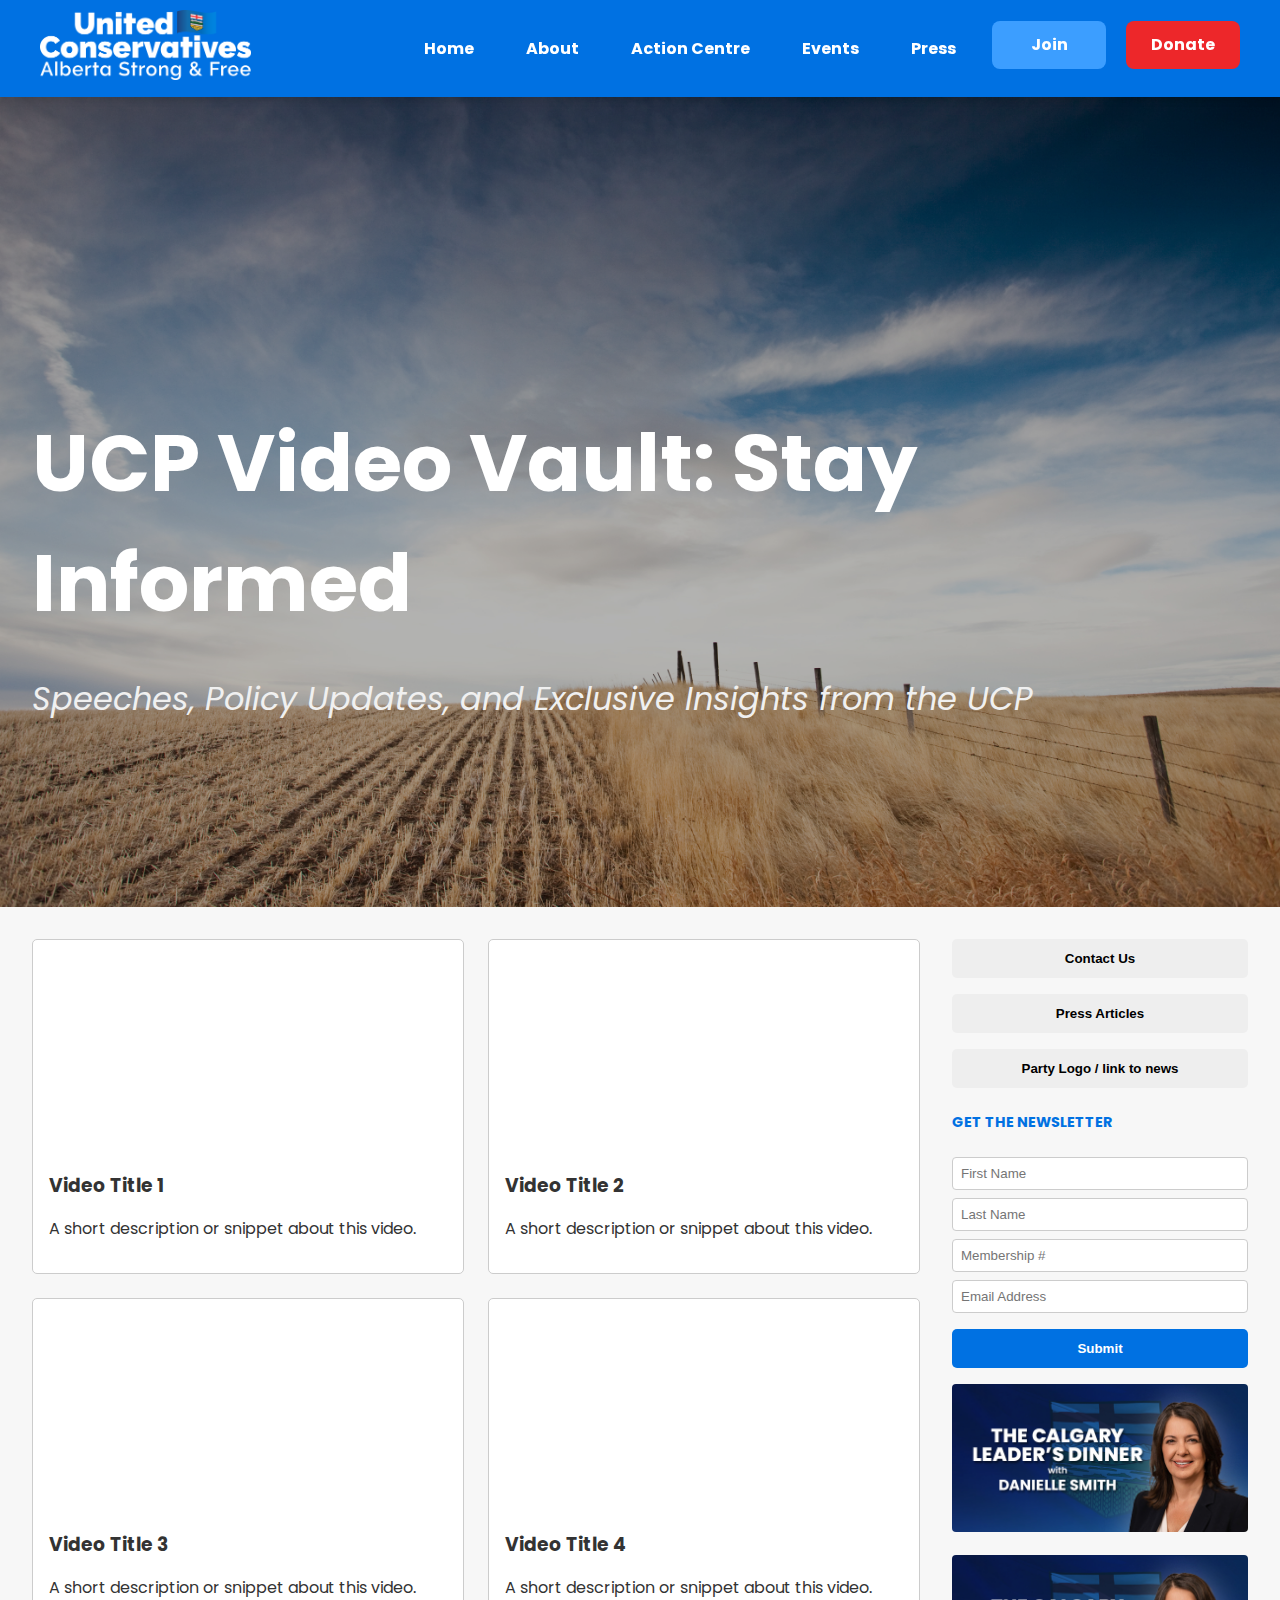
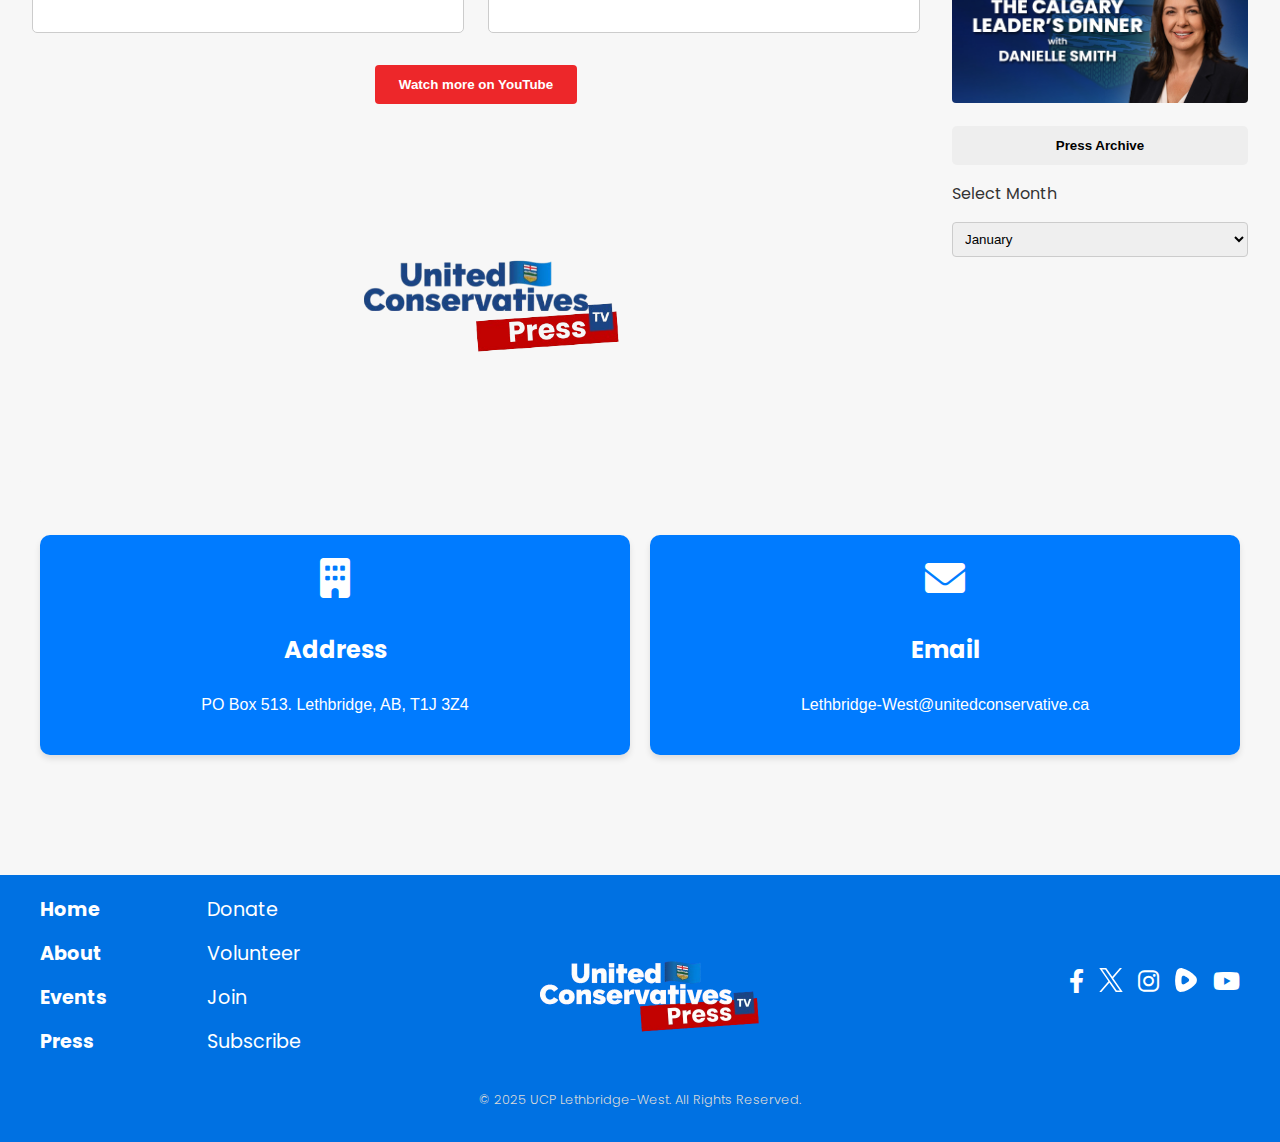
==== [news_videos].html @ 88d8f3e5 "update" ====
<!DOCTYPE html>
<html lang="en">
<head>
  <meta charset="UTF-8" />
  <meta name="viewport" content="width=device-width, initial-scale=1.0"/>
  <title>UCP Video Vault: Stay Informed</title>

  <!-- Favicon / Fonts / CSS -->
  <link rel="icon" href="images/favicon.ico" type="image/ico" />
  <link rel="stylesheet" href="./css/index.css" />
  <link rel="stylesheet" href="./css/news.css" />
  <link rel="stylesheet" href="./css/responsive.css" />
  <link href="https://fonts.googleapis.com/css2?family=Poppins:wght@700&display=swap" rel="stylesheet"/>
  <link rel="stylesheet" href="https://cdnjs.cloudflare.com/ajax/libs/font-awesome/6.0.0-beta3/css/all.min.css">
</head>

<body>
  <!-- HEADER / NAVBAR (unchanged) -->
  <header>
    <div class="container">
      <!-- Logo -->
      <div class="logo">
        <a href="/">
          <img src="images/ucp-logo-reverse-rgb.png" alt="UCP W-L Home Media">
        </a>
      </div>

      <!-- Mobile Menu Button -->
      <button class="menu-button" onclick="toggleMenu()">Menu</button>

      <!-- Desktop Navigation -->
      <nav class="desktop-nav">
        <ul>
          <li><a href="/">Home</a></li>
          <li>
            <a href="#">About</a>
            <ul>
              <li><a href="/board-of-directors">Board of Directors</a></li>
              <li><a href="/governance">Governance</a></li>
            </ul>
          </li>
          <li>
            <a href="#">Action Centre</a>
            <ul>
              <li><a href="https://www.unitedconservative.ca/take-action/donate/ca-donations-lethbridge-west/" target="_blank">Donate</a></li>
              <li><a href="https://www.unitedconservative.ca/take-action/membership/" target="_blank">Join</a></li>
              <li><a href="https://www.unitedconservative.ca/strongandfreeclub/" target="_blank">Strong and Free Club</a></li>
              <li><a href="https://www.unitedconservative.ca/membership-check/" target="_blank">Join Check</a></li>
              <li><a href="https://www.unitedconservative.ca/petitions/volunteer/" target="_blank">Volunteer</a></li>
              <li><a href="https://www.unitedconservative.ca/petitions/subscribe/" target="_blank">Subscribe</a></li>
            </ul>
          </li>
          <li><a href="/events">Events</a></li>
          <!-- Press Dropdown: Articles + Videos -->
          <li>
            <a href="#">Press</a>
            <ul>
              <li><a href="./news.html">Articles</a></li>
              <li><a href="/press/videos">Videos</a></li>
            </ul>
          </li>
          <!-- Join / Donate Buttons -->
          <li>
            <a href="https://www.unitedconservative.ca/take-action/membership/" class="join" target="_blank">
              Join
            </a>
          </li>
          <li>
            <a href="https://www.unitedconservative.ca/take-action/donate/ca-donations-lethbridge-west/" class="donate" target="_blank">
              Donate
            </a>
          </li>
        </ul>
      </nav>

      <!-- Mobile Navigation -->
      <nav class="mobile-nav">
        <ul>
          <li><a href="/">Home</a></li>
          <li><a href="/board-of-directors">Board of Directors</a></li>
          <li><a href="/governance">Governance</a></li>
          <li><a href="/news">News</a></li>
          <li><a href="/events">Events</a></li>
          <li>
            <a href="#">Press</a>
            <ul>
              <li><a href="/press/articles">Articles</a></li>
              <li><a href="/press/videos">Videos</a></li>
            </ul>
          </li>
          <li>
            <a href="https://www.unitedconservative.ca/take-action/membership/" class="join" target="_blank">
              Join
            </a>
          </li>
          <li>
            <a href="https://www.unitedconservative.ca/take-action/donate/ca-donations-lethbridge-west/" class="donate" target="_blank">
              Donate
            </a>
          </li>
        </ul>
      </nav>
    </div>
  </header>

  <section class="news-hero">
    <div class="hero-content">
      <h1>UCP Video Vault: Stay Informed</h1>
      <p class="tagline">Speeches, Policy Updates, and Exclusive Insights from the UCP</p>
    </div>
  </section>

  <!-- 2-COLUMN LAYOUT -->
  <section class="news-container">
    <!-- LEFT COLUMN: Video Vault -->
    <div class="articles-list">

      <!-- 2×2 Grid of Video Cards -->
      <div style="display: grid; grid-template-columns: 1fr 1fr; gap: 1.5rem;">
        <!-- Video 1 -->
        <div style="background-color: #fff; border: 1px solid #ccc; border-radius: 5px; padding: 1rem;">
          <!-- Replace with your actual YouTube embed code -->
          <iframe width="100%" height="200" src="https://www.youtube.com/embed/VIDEO_ID_1" 
                  frameborder="0" allowfullscreen></iframe>
          <h3 style="margin: 0.5rem 0;">Video Title 1</h3>
          <p>A short description or snippet about this video.</p>
        </div>

        <!-- Video 2 -->
        <div style="background-color: #fff; border: 1px solid #ccc; border-radius: 5px; padding: 1rem;">
          <iframe width="100%" height="200" src="https://www.youtube.com/embed/VIDEO_ID_2"
                  frameborder="0" allowfullscreen></iframe>
          <h3 style="margin: 0.5rem 0;">Video Title 2</h3>
          <p>A short description or snippet about this video.</p>
        </div>

        <!-- Video 3 -->
        <div style="background-color: #fff; border: 1px solid #ccc; border-radius: 5px; padding: 1rem;">
          <iframe width="100%" height="200" src="https://www.youtube.com/embed/VIDEO_ID_3"
                  frameborder="0" allowfullscreen></iframe>
          <h3 style="margin: 0.5rem 0;">Video Title 3</h3>
          <p>A short description or snippet about this video.</p>
        </div>

        <!-- Video 4 -->
        <div style="background-color: #fff; border: 1px solid #ccc; border-radius: 5px; padding: 1rem;">
          <iframe width="100%" height="200" src="https://www.youtube.com/embed/VIDEO_ID_4"
                  frameborder="0" allowfullscreen></iframe>
          <h3 style="margin: 0.5rem 0;">Video Title 4</h3>
          <p>A short description or snippet about this video.</p>
        </div>
      </div>

      <!-- “Watch more on YouTube” Button + Party Logo -->
      <div style="margin: 2rem 0; text-align: center;">
        <button style="background-color: #ed272a; color: #fff; padding: 0.75rem 1.5rem; border: none; border-radius: 4px; cursor: pointer; font-weight: bold;">
          Watch more on YouTube
        </button>
      </div>

      <div style="text-align: center;">
        <img src="images/subheadingplacehodler.png" alt="Party Logo" style="max-width: 300px; height: auto;">
      </div>
    </div>

    <!-- RIGHT COLUMN: Sidebar (unchanged) -->
    <aside class="news-sidebar">
      <button onclick="scrollToContact()">Contact Us</button>
      <button>Press Articles</button>
      <button>Party Logo / link to news</button>

      <h3>Get the Newsletter</h3>
      <form>
        <input type="text" placeholder="First Name" />
        <input type="text" placeholder="Last Name" />
        <input type="text" placeholder="Membership #" />
        <input type="email" placeholder="Email Address" />
        <button type="submit">Submit</button>
      </form>

      <a href="/press/articles/trending-article-1">
        <img src="./images/CGY-Leaders-Dinner-Event.jpg" alt="Sidebar Image 1" class="sidebar-image" />
      </a>
      <a href="/press/articles/trending-article-2">
        <img src="./images/CGY-Leaders-Dinner-Event.jpg" alt="Sidebar Image 2" class="sidebar-image" />
      </a>
      <button>Press Archive</button>
      <label for="select-month">Select Month</label>
      <select id="select-month">
        <option>January</option>
        <option>February</option>
        <option>March</option>
      </select>
    </aside>
  </section>

  <!-- CONTACT INFO (unchanged) -->
  <section class="contact-info">
    <div>
      <i class="fas fa-building"></i>
      <h3>Address</h3>
      <p>PO Box 513. Lethbridge, AB, T1J 3Z4</p>
    </div>
    <div>
      <i class="fas fa-envelope"></i>
      <h3>Email</h3>
      <p>
        <a href="mailto:Lethbridge-West@unitedconservative.ca">Lethbridge-West@unitedconservative.ca</a>
      </p>
    </div>
  </section>

  <!-- FOOTER (unchanged) -->
  <footer>
    <div class="footer-container">
      <div class="footer-links">
        <ul class="bold-links">
          <li><a href="/">Home</a></li>
          <li><a href="/board-of-directors">About</a></li>
          <li><a href="/events">Events</a></li>
          <li><a href="/press/articles">Press</a></li>
        </ul>
        <ul class="regular-links">
          <li>
            <a href="https://www.unitedconservative.ca/take-action/donate/ca-donations-lethbridge-west/">
              Donate
            </a>
          </li>
          <li><a href="https://www.unitedconservative.ca/petitions/volunteer/">Volunteer</a></li>
          <li><a href="https://www.unitedconservative.ca/take-action/membership/">Join</a></li>
          <li><a href="https://www.unitedconservative.ca/petitions/subscribe/">Subscribe</a></li>
        </ul>
      </div>

      <div class="footer-logo">
        <img src="images/Copy_of_Add_a_subheading__4_-removebg-preview.png" alt="Footer Logo" />
      </div>

      <div class="footer-social">
        <!-- Facebook -->
        <a href="https://www.facebook.com/p/United-Conservative-Party-Lethbridge-West-100068133120762/" target="_blank">
          <i class="fab fa-facebook-f"></i>
        </a>
        <!-- X (Twitter) -->
        <a href="https://twitter.com/Alberta_UCP" target="_blank">
          <svg xmlns="http://www.w3.org/2000/svg" class="x-logo" x="0px" y="0px" viewBox="0 0 1200 1227">
            <path
              d="M714.2,519.3L1160.9,0H1055L667.1,450.9L357.3,0H0l468.5,681.8L0,1226.4h105.9l409.6-476.2l327.2,476.2H1200 L714.2,519.3L714.2,519.3z M569.2,687.8l-47.5-67.9L144,79.7h162.6l304.8,436l47.5,67.9l396.2,566.7H892.5L569.2,687.8L569.2,687.8z" />
          </svg>
        </a>
        <!-- Instagram -->
        <a href="https://www.instagram.com/ucplethwest/" target="_blank">
          <i class="fab fa-instagram"></i>
        </a>
        <!-- Rumble -->
        <a href="https://rumble.com/c/AlbertaUCP" target="_blank">
          <svg xmlns="http://www.w3.org/2000/svg" viewBox="0 0 1441 1583" width="24" height="24">
            <path fill="white"
              d="M1339.3,537.2c32.1,35.2,57.5,75.9,74.8,120.3,17.2,44.4,26.1,91.5,26.2,139.2,0,47.6-8.6,94.8-25.7,139.2s-42.3,85.3-74.3,120.6c-57.2,63.1-119,121.9-184.9,175.9s-135.7,103-208.9,146.7c-73.1,43.6-149.4,81.8-228.2,114.2-78.8,32.4-159.9,59-242.6,79.4-42.2,10.6-86.1,12.9-129.1,6.8-43.1-6.1-84.6-20.4-122.2-42.3-37.7-21.8-70.7-50.7-97.4-85-26.6-34.4-46.4-73.6-58.2-115.4C-31.6,993.8-16.8,606,80,261.5,131,80.6,301.3-33,476.7,8.8c324.8,77.4,629.6,276.7,862.6,528.4h0ZM882,893.4c61.2-48.4,61.2-142.7,0-192.6-21.7-18.1-44-35.4-66.8-52.1-22.8-16.7-46.1-32.7-69.9-48-23.7-15.3-47.9-29.8-72.6-43.7-24.7-13.8-49.7-26.9-75.2-39.2-70.3-33.6-148.8,13.3-160.1,93.3-17.3,122.3-20.4,245.6-9.1,362.8,7.6,81.1,85.1,129.5,156.5,98.4,26.6-11.5,52.8-23.8,78.6-37,25.8-13.2,51.1-27.3,76-42.2s49.2-30.7,73-47.2,47-33.9,69.6-52v-.5Z">
            </path>
          </svg>
        </a>
        <!-- YouTube -->
        <a href="https://www.youtube.com/@unitedconservatives" target="_blank">
          <i class="fab fa-youtube"></i>
        </a>
      </div>
    </div>
    <div class="footer-info">
      <style>
        .footer-info p {
          margin-top: 20px;
          text-align: center;
          font-size: 0.8rem;
          font-weight: 300;
          color: #d9d9d9;
        }
      </style>
      <p>© 2025 UCP Lethbridge-West. All Rights Reserved.</p>
    </div>
  </footer>

  <!-- Your JS -->
  <script src="script.js"></script>
  <script src="news.js"></script>
</body>
</html>
---- css/index.css ----
body {
    font-family: "Poppins", sans-serif;
    margin: 0;
    padding: 0;
    color: #333;
    background-color: #f7f7f7;
    width: 100%;
    overflow-x: hidden;
}

header {
    background-color: #0071e2;
    color: white;
    padding: 10px 0;
    position: sticky;
    top: 0;
    z-index: 1000;
    width: 100%;
    box-shadow: 0px 4px 6px rgba(0, 0, 0, 0.1);
}

header .container {
    display: flex;
    justify-content: space-between;
    align-items: center;
    max-width: 1200px;
    margin: 0 auto;
    padding: 0 20px;
}

header .logo {
    margin-right: auto;
    display: flex;
    align-items: center;
    position: relative;
}

header .logo img {
    max-height: 70px;
    margin-right: 20px;
}

.menu-button {
    display: none;
}

.desktop-nav {
    display: flex;
    align-items: center; /* ensures the nav itself is vertically centered */
    gap: 15px;
    justify-content: flex-end;
}

.desktop-nav ul {
    display: flex;
    list-style: none;
    margin: 0;
    padding: 0;
    gap: 20px;
}
.desktop-nav ul li {
    position: relative;
}

/* ALL nav links, including normal ones and Join/Donate */
.desktop-nav ul li a {
    display: inline-flex; /* flex container for vertical centering */
    align-items: center; /* center text vertically */
    justify-content: center; /* center horizontally if needed */
    font-size: 1rem;
    font-weight: bold;
    line-height: 1; /* consistent line-height */
    padding: 8px 16px; /* uniform padding for all nav items */
    border-radius: 8px; /* same corner rounding */
    text-decoration: none;
    color: #fff; /* white text */
    transition: background-color 0.3s ease;
    min-height: 40px; /* ensures a consistent height */
}

/* Dropdowns if you have them */
.desktop-nav ul li ul {
    display: none;
    position: absolute;
    top: 100%;
    left: 0;
    background-color: #0056b3;
    padding: 10px 0;
    border-radius: 5px;
    min-width: 180px;
}
.desktop-nav ul li:hover > ul {
    display: block;
}
.desktop-nav ul li ul li a {
    display: block;
    white-space: nowrap;
    padding: 10px 20px;
    font-size: 0.9rem;
}
.desktop-nav ul li ul li a:hover {
    background-color: #007bff;
    border-radius: 5px;
}

/* --------------------------------------
   NAVBAR BUTTONS (JOIN & DONATE)
   -------------------------------------- */
.desktop-nav ul li a.join,
.desktop-nav ul li a.donate {
    /* Force same exact width & height so they match visually */
    width: 90px; /* pick a width that accommodates 'Donate' text */
    text-align: center;
    padding: 4px 12px; /* minimal padding so it’s not too tall */
    border-radius: 8px;
    line-height: 1;
    font-size: 1rem;
    font-weight: bold;
    color: #fff;
    text-decoration: none;
    display: inline-flex;
    align-items: center;
    justify-content: center;
    min-height: 40px;
    transition: background-color 0.3s ease;
}

/* Example background colors; adjust as needed */
.desktop-nav ul li a.join {
    background-color: #3c9eff;
}
.desktop-nav ul li a.join:hover {
    background-color: #0056b3;
}
.desktop-nav ul li a.donate {
    background-color: #ed272a;
}
.desktop-nav ul li a.donate:hover {
    background-color: #b8001c;
}

/* If you want the rest of the nav items also aligned: */
.desktop-nav ul li a:not(.join):not(.donate) {
    /* same height, but no forced width */
    min-height: 40px;
    padding: 8px 16px;
    line-height: 1;
}

.hero {
    position: relative;
    background: linear-gradient(rgba(0, 0, 0, 0.4), rgba(0, 0, 0, 0.4)),
        url("../images/Rail\ View\ of\ Truss\ Bridge.png") no-repeat center
            center/cover;
    height: 80vh;
    color: white;
    display: flex;
    margin: 0 auto;
    overflow: hidden;
    max-width: 100vw;
    align-items: center;
    text-align: left;
    padding: 60px 20px;
}

.hero-overlay {
    position: absolute;
    top: 0;
    left: 0;
    width: 100%;
    height: 100%;
    background: rgba(0, 0, 0, 0.4);
    z-index: 1;
}

.hero-content {
    position: relative;
    z-index: 2;
    margin-top: 100px;
}

.hero h1 {
    font-family: "Poppins", sans-serif;
    font-weight: 700;
    font-size: 5rem;
    line-height: 1.1;
    color: rgb(255, 255, 255);
    text-align: left;
    display: block;
    box-sizing: border-box;
    width: auto;
    -webkit-font-smoothing: antialiased;
    text-size-adjust: 100%;
    unicode-bidi: isolate;
    margin: 0;
    padding: 0;
}

.hero p {
    font-family: "Poppins", sans-serif;
    font-weight: 700;
    font-size: 2rem;
    line-height: 1.1;
    color: rgb(255, 255, 255);
    text-align: left;
    display: block;
    -webkit-font-smoothing: antialiased;
    text-size-adjust: 100%;
    margin-top: 20px;
}

.hero .buttons {
    display: flex;
    gap: 20px;
}

.hero .buttons a {
    background-color: #007bff;
    color: white;
    text-decoration: none;
    padding: 15px 30px;
    border-radius: 5px;
    font-size: 1.3rem;
    transition: background-color 0.3s;
}

.hero .buttons a:hover {
    background-color: #002f5d;
}

.hero .buttons a.donate {
    background-color: #ed272a;
}

.hero .buttons a.donate:hover {
    background-color: #b8001c;
}

.youtube-section {
    background-color: transparent;
    border-radius: 10px;
    box-shadow: 0px 4px 8px rgba(0, 0, 0, 0.1);
    margin: 30px auto;
    padding: 40px;
    max-width: 1200px;
    text-align: center;
    position: relative;
    overflow: hidden;
}

.youtube-section::before {
    content: "";
    position: absolute;
    top: 0;
    left: 0;
    width: 100%;
    height: 100%;
    background: url("../images/Suport\ Alberta.jpg") no-repeat center
        center/cover;
    z-index: 1;
    opacity: 0.6;
    filter: brightness(50%);
    border-radius: 10px;
}

.youtube-section {
    position: relative;
    background-color: rgba(0, 0, 0, 0.5);
    border-radius: 10px;
    box-shadow: 0px 4px 8px rgba(0, 0, 0, 0.1);
    margin: 30px auto;
    padding: 40px;
    max-width: 1100px;
    text-align: center;
    overflow: hidden;
    color: white;
}

.youtube-section::before {
    content: "";
    position: absolute;
    top: 0;
    left: 0;
    right: 0;
    bottom: 0;
    background-color: rgba(0, 0, 0, 0.7);
    z-index: 1;
    border-radius: 10px;
}

.youtube-title {
    font-size: 2.5rem;
    font-weight: bold;
    margin-bottom: 20px;
    color: white;
    position: relative;
    z-index: 2;
}

.youtube-container {
    position: relative;
    z-index: 2;
    text-align: center;
    border-radius: 10px;
    overflow: hidden;
    max-width: 900px;
    margin: 0 auto;
}

.youtube-iframe {
    width: 100%;
    height: 500px;
    border: none;
    border-radius: 10px;
}

.voting-section {
    padding: 50px 20px;
    background-color: #f4f4f4;
    text-align: center;
    display: flex;
    justify-content: center;
}

.voting-container {
    max-width: 1200px;
    width: 100%;
    margin: 0 auto;
    background: url(../images/Famous\ Trestle\ Bridge.png) no-repeat center
        center/cover;
    padding: 20px;
    border-radius: 10px;
    box-shadow: 0 0 10px rgba(0, 0, 0, 0.1);
}

.voting-container h2 {
    margin-bottom: 20px;
    color: #fff;
}

.voting-container .cards {
    display: grid;
    grid-template-columns: repeat(auto-fit, minmax(300px, 1fr));
    gap: 20px;
    justify-content: center;
}

.voting-container .card {
    background: #fff;
    padding: 15px;
    border-radius: 8px;
    box-shadow: 0 0 5px rgba(0, 0, 0, 0.1);
    text-align: center;
}

.voting-container .buttons {
    margin-top: 10px;
    display: flex;
    justify-content: center;
    gap: 10px;
}

.voting-container .btn {
    padding: 10px 20px;
    border: none;
    border-radius: 5px;
    cursor: pointer;
    font-size: 14px;
}

.voting-container .btn.yay {
    background-color: #4caf50;
    color: white;
    font-weight: bold;
}

.voting-container .btn.nay {
    background-color: #e74c3c;
    color: white;
    font-weight: bold;
}

.voting-container .btn.more {
    background-color: #ddd;
    color: black;
    font-weight: normal;
    text-align: center;
}

/* 
  1-second wave: 
    - 0% to 50% = wave sweeps across 
    - 50% to 100% = fully color 
  Then we stop the animation, so the final color remains.
*/

/* Green wave (left-to-right) */
@keyframes yayWave {
    0% {
        /* A thin green stripe at the left edge, rest white */
        background: linear-gradient(to right, #4caf50 1%, #fff 1%);
    }
    50% {
        /* Green sweeps across fully */
        background: linear-gradient(to right, #4caf50 100%, #fff 0%);
    }
    100% {
        /* End fully green */
        background-color: #4caf50;
    }
}

/* Red wave (right-to-left) */
@keyframes nayWave {
    0% {
        background: linear-gradient(to left, #e74c3c 1%, #fff 1%);
    }
    50% {
        background: linear-gradient(to left, #e74c3c 100%, #fff 0%);
    }
    100% {
        background-color: #e74c3c;
    }
}

/* Wave classes (duration = 1s) */
.yay-wave {
    animation: yayWave 1s ease forwards;
}
.nay-wave {
    animation: nayWave 1s ease forwards;
}

/* Final color classes (stay that color) */
.final-green {
    background-color: #4caf50 !important;
}
.final-red {
    background-color: #e74c3c !important;
}

.support-movement {
    background: linear-gradient(rgba(0, 0, 0, 0.5), rgba(0, 0, 0, 0.5)),
        url("../images/Pump\ Jack.png") no-repeat center bottom/cover;
    padding: 60px 20px;
    color: white;
    text-align: center;
    max-width: 1200px;
    margin: 20px auto;
    border-radius: 10px;
}

.support-movement h2 {
    font-family: "Poppins", sans-serif;
    font-size: 4rem;
    text-align: left;
    padding-left: 69px;
    margin-bottom: 20px;
}

.support-movement p {
    margin: 20px 0 40px;
    text-align: left;
    padding-left: 70px;
    font-weight: normal;
    font-style: normal;
}

.donation-buttons {
    display: grid;
    grid-template-columns: repeat(3, 1fr);
    row-gap: 20px;
    column-gap: 2px;
    justify-items: center;
}

.donation-buttons a {
    background-color: #007bff;
    color: white;
    text-decoration: none;
    padding: 15px 30px;
    font-size: 1.5rem;
    font-family: "Poppins", sans-serif;
    border-radius: 5px;
    transition: background-color 0.3s;
    text-align: center;
    display: block;
    width: 200px;
}

.donation-buttons a:hover {
    background-color: #0056b3;
}

.contact-info {
    display: flex;
    justify-content: space-around;
    gap: 20px;
    padding: 60px 20px;
    max-width: 1200px;
    margin: 0 auto 60px auto;
    background-color: #f7f7f7;
    border-radius: 10px;
}

.contact-info div {
    background-color: #007bff;
    color: white;
    padding: 20px;
    flex: 1;
    border-radius: 10px;
    text-align: center;
    box-shadow: 0px 4px 6px rgba(0, 0, 0, 0.1);
    display: flex;
    flex-direction: column;
    justify-content: center;
    align-items: center;
    min-height: 180px;
}

.contact-info div i {
    font-size: 2.5rem;
    margin-bottom: 10px;
    display: block;
    text-align: center;
}

.contact-info i {
    font-size: 2.5rem;
    margin-bottom: 10px;
    color: white;
}

.contact-info h3 {
    font-family: "Poppins", sans-serif;
    font-size: 1.5rem;
    margin-bottom: 10px;
}

.contact-info p {
    font-size: 1rem;
    line-height: 1.5;
    font-family: "Tanseek Modern Arabic Medium", sans-serif;
}

.contact-info a {
    color: white;
    text-decoration: none;
    transition: color 0.3s;
}

.contact-info a:hover {
    color: #66b3ff;
}

footer {
    background-color: #0071e2;
    color: white;
    padding: 40px 20px;
}

.footer-container {
    display: flex;
    justify-content: space-between;
    align-items: flex-start;
    max-width: 1200px;
    margin: 0 auto;
}

.footer-links {
    display: flex;
    gap: 100px;
}

.footer-links ul {
    list-style: none;
    padding: 0;
    margin: 0;
}

.footer-links ul.bold-links li a {
    font-weight: bold;
}

.footer-links ul.regular-links li a {
    font-weight: normal;
}

.footer-links ul li {
    margin-bottom: 15px;
    font-size: 1.2rem;
}

.footer-links ul li a {
    color: white;
    text-decoration: none;
    font-size: 1.2rem;
}

.footer-links ul li a:hover {
    text-decoration: underline;
}

.footer-social {
    display: flex;
    justify-content: flex-end;
    align-items: center;
    gap: 15px;
}

.footer-social a {
    display: inline-block;
    text-decoration: none;
    transition: all 0.3s ease;
}

.footer-social svg {
    width: 24px;
    height: 24px;
    fill: white !important;
    transition: fill 0.3s ease;
}

.footer-social i {
    font-size: 1.5rem;
    color: white !important;
    transition: color 0.3s ease;
}

.footer-social svg:hover {
    fill: #66b3ff !important;
}

.footer-social i:hover {
    color: #66b3ff !important;
}

/* Popup overlay container (hidden by default) */
.vote-popup {
    position: fixed;
    top: 0;
    left: 0;
    width: 100%;
    height: 100%;
    background-color: rgba(0, 0, 0, 0.5);
    display: flex; /* flex center the content */
    justify-content: center;
    align-items: center;
    z-index: 9999; /* on top of everything */
}

/* The white box content */
.vote-popup-content {
    position: relative;
    background-color: #fff;
    padding: 30px;
    border-radius: 8px;
    text-align: center;
    width: 300px;
}

/* "X" close button */
.close-button {
    position: absolute;
    top: 10px;
    right: 15px;
    font-size: 1.4rem;
    cursor: pointer;
}

/* Hide element completely */
.hidden {
    display: none !important;
}
---- css/news.css ----
/* --------------------------------------
   HERO SECTION
   -------------------------------------- */
   .news-hero {
    position: relative;
    height: 90vh; /* bigger hero for a larger background image */
    background: url("../images/Great Plains in Alberta Canada stock photo.jpg")
        no-repeat center center/cover;
    color: #fff;
    text-align: left;
    display: flex;
    align-items: center;
    padding: 0 2rem;
}
.news-hero::before {
    content: "";
    position: absolute;
    top: 0;
    left: 0;
    width: 100%;
    height: 100%;
    background: rgba(0, 0, 0, 0.3);
    z-index: 1;
}
.news-hero .hero-content {
    position: relative;
    z-index: 2;
}
.news-hero h1 {
    font-size: 5rem;
    margin-bottom: 1rem;
}
.news-hero .tagline {
    font-size: 2rem;
    font-style: italic;
    color: #f0f0f0;
}

/* --------------------------------------
   2-COLUMN LAYOUT (articles + sidebar)
   -------------------------------------- */
.news-container {
    display: flex;
    gap: 2rem;
    padding: 2rem;
}
.articles-list {
    flex: 3;
}
.news-sidebar {
    flex: 1;
    display: flex;
    flex-direction: column;
    gap: 1rem;
}

/* --------------------------------------
   HORIZONTAL ARTICLE BOXES
   -------------------------------------- */
.news-article {
    display: flex;
    align-items: center;
    background-color: #fff;
    border: 1px solid #ccc;
    border-radius: 5px;
    margin-bottom: 1.5rem;
    padding: 1rem;
}
.article-image img {
    width: 150px;
    height: 100px;
    object-fit: cover;
    border-radius: 4px;
    margin-right: 1rem;
}
.article-content {
    flex: 1;
}
.category {
    font-size: 0.9rem;
    font-weight: bold;
    text-transform: uppercase;
    margin-bottom: 0.3rem;
    color: #0320a5;
}
.health {
    color: #3b82f6;
}
.economy {
    color: #ef4444;
}
.general {
    color: #10b981;
}
.social {
    color: #9333ea;
}
.article-title {
    font-size: 1.2rem;
    font-weight: 700;
    margin: 0 0 0.5rem;
    color: #333;
}
.article-content p {
    margin: 0;
    font-size: 0.95rem;
    line-height: 1.4;
    color: #666;
}
.read-more {
    font-weight: bold;
    text-decoration: none;
    color: #0071e2;
}
.read-more:hover {
    text-decoration: underline;
}

/* LOAD MORE BUTTON */
.load-more {
    text-align: center;
    margin: 2rem 0;
}
.load-more button {
    background-color: #0071e2;
    color: #fff;
    border: none;
    border-radius: 4px;
    padding: 0.75rem 1.5rem;
    cursor: pointer;
    font-size: 1rem;
}
.load-more button:hover {
    background-color: #021675;
}

/* --------------------------------------
   SIDEBAR
   -------------------------------------- */
.news-sidebar button {
    background-color: #eee;
    border: none;
    padding: 0.75rem;
    border-radius: 5px;
    font-weight: bold;
    cursor: pointer;
}
.news-sidebar button:hover {
    background-color: #ccc;
}
.news-sidebar h3 {
    margin: 0.5rem 0;
    text-transform: uppercase;
    font-size: 0.9rem;
    color: #0071e2;
}
.news-sidebar form {
    display: flex;
    flex-direction: column;
    gap: 0.5rem;
}
.news-sidebar input,
.news-sidebar select {
    padding: 0.5rem;
    border: 1px solid #ccc;
    border-radius: 4px;
}
.news-sidebar button[type="submit"] {
    background-color: #0071e2;
    color: #fff;
    border: none;
    margin-top: 0.5rem;
    cursor: pointer;
}
.news-sidebar button[type="submit"]:hover {
    background-color: #021675;
}
/* Sidebar images for the "I" placeholders */
.sidebar-image {
    width: 100%;
    border-radius: 4px;
    /* margin-bottom: 1rem; (already spaced by gap if you want) */
}

/* --------------------------------------
   FOOTER
   -------------------------------------- */
footer {
    background-color: #0071e2;
    color: white;
    padding: 20px 0;
}
.footer-container {
    position: relative;
    max-width: 1200px;
    margin: 0 auto;
    min-height: 80px;
    display: flex;
    justify-content: space-between;
    align-items: center;
    padding: 0 20px;
}
.footer-links {
    display: flex;
    gap: 100px;
}
.footer-social {
    display: flex;
    gap: 15px;
}
.footer-logo {
    position: absolute;
    top: 50%;
    left: 50%;
    transform: translate(-50%, -50%);
}
.footer-logo img {
    max-width: 250px;
    height: auto;
    display: block;
}
.footer-info {
    text-align: center;
    font-size: 0.9rem;
    color: #d9d9d9;
    margin-top: 20px;
}
.footer-info p {
    margin-top: 20px;
    text-align: center;
    font-size: 0.8rem;
    font-weight: 300;
    color: #d9d9d9;
}

/* --------------------------------------
   RESPONSIVE EXAMPLES
   -------------------------------------- */
@media (max-width: 768px) {
    .news-container {
        flex-direction: column;
    }
    .news-article {
        flex-direction: column;
    }
    .article-image img {
        width: 100%;
        height: auto;
        margin-right: 0;
        margin-bottom: 0.5rem;
    }
}
---- css/responsive.css ----
@media (min-width: 1025px) {
    .mobile-nav {
        display: none !important;
    }
}

@media (max-width: 1024px) {
    .desktop-nav {
        display: none;
    }

    .menu-button {
        display: block;
        width: 100%;
        background-color: #0320A5;
        color: white;
        padding: 10px;
        font-size: 1.2rem;
        border: none;
        cursor: pointer;
    }

    .mobile-nav {
        display: flex;
        flex-direction: column;
        position: absolute;
        top: 60px;
        left: 50%;
        width: 90%;
        transform: translateX(-50%) translateY(-20px);
        opacity: 0;
        pointer-events: none;
        transition: transform 0.3s ease, opacity 0.3s ease;
        background-color: #0320A5;
        z-index: 1000;
        text-align: center;
        padding: 10px 0;
    }

    .mobile-nav.show {
        opacity: 1;
        pointer-events: auto;
        transform: translateX(-50%) translateY(0);
    }

    .mobile-nav ul {
        list-style: none;
        margin: 0;
        padding: 0;
    }

    .mobile-nav ul li a {
        display: block;
        padding: 12px;
        color: white;
        text-decoration: none;
    }

    .mobile-nav ul li a.join {
        background-color: #007bff;
        color: #fff;
        border-radius: 8px;
        font-size: 1.15rem;
        width: 80%;
        margin: 5px auto;
        text-align: center;
        padding: 12px;
    }

    .mobile-nav ul li a.join:hover {
        background-color: #0056b3;
    }

    .mobile-nav ul li a.donate {
        background-color: #ed272a;
        color: #fff;
        border-radius: 8px;
        font-size: 1.15rem;
        width: 80%;
        margin: 5px auto;
        text-align: center;
        padding: 12px;
    }

    .mobile-nav ul li a.donate:hover {
        background-color: #b8001c;
    }

    .hero {
        height: auto;
        padding: 40px 20px;
        width: auto;
        overflow-x: hidden;
        max-width: 100vw;
        margin: 0 auto;
        background-position: center;
        background-size: cover;
    }

    .hero-content {
        margin: 0 auto;
        max-width: 90%;
        margin-top: 20px;
    }

    .hero h1 {
        font-size: 2.5rem;
    }

    .hero p {
        font-size: 1.3rem;
    }

    .hero .buttons a {
        font-size: 1rem;
        padding: 10px 15px;
    }

    .youtube-iframe {
        height: 300px;
    }

    .support-movement {
        padding: 40px 20px;
    }
    .support-movement h2 {
        font-size: 2rem;
        padding-left: 20px;
        text-align: center;
    }
    .support-movement p {
        font-size: 1rem;
        padding-left: 20px;
        text-align: center;
        margin-bottom: 20px;
    }

    .donation-buttons {
        display: grid;
        grid-template-columns: repeat(3, 1fr);
    }

    .donation-buttons a {
        display: block;
        width: 50px;
        max-width: 90%;
        font-size: 1rem;
        padding: 10px 15px;
    }

    .contact-info {
        flex-direction: column;
        gap: 20px;
        padding: 20px;
    }

    .contact-info div {
        min-height: auto !important;
    }

    .contact-section {
        flex-direction: column;
        align-items: center;
        gap: 20px;
    }
    
    .contact-card {
        width: 90%;
        margin: 0 auto;
        min-width: auto;
    }

    .statement-of-principles {
        padding: 20px;
        margin: 20px auto;
        max-width: 95%;
    }

    .statement-of-principles h2 {
        font-size: 2rem;
    }

    .statement-of-principles .divider {
        width: 100%;
        margin: 10px 0 20px;
    }

    .statement-of-principles p {
        width: auto;
        max-width: 100%;
        font-size: 1rem;
    }

    .principles-container {
        flex-direction: column;
        gap: 20px;
    }
    .principles-column {
        width: 100%;
    }

    .principles-column li {
        padding-left: 40px;
    }

    .footer-container {
        flex-wrap: wrap;
    }

    .hero-section .hero-content {
        bottom: 20px !important;
        left: 20px !important;
        padding-left: 0 !important;
        max-width: 90% !important;
        word-wrap: break-word;
    }

    .hero-section .hero-content h2 {
        font-size: 2rem !important;
        line-height: 1.2 !important;
        padding-left: 0 !important;
        margin: 0 !important;
        word-wrap: break-word;
    }

    .governance-summary {
        flex-direction: column;
        padding: 20px;
    }
    .governance-summary .text-content {
        flex: 1;
        padding-right: 0;
    }
    .governance-summary .text-content h2 {
        font-size: 2rem;
    }
    .governance-summary .image-container {
        margin-top: 20px;
    }

    .footer-social {
        flex-wrap: wrap;
        gap: 8px;
    }

    .footer-social svg,
    .footer-social i {
        width: 24px;
        height: 24px;
    }
}

@media (max-width: 480px) {
    .hero h1 {
        font-size: 2rem;
    }
    .hero p {
        font-size: 1rem;
    }
    .youtube-iframe {
        height: 250px;
    }
}

@media (max-width: 768px) {
    .news-columns {
        grid-template-columns: 1fr;
    }
}
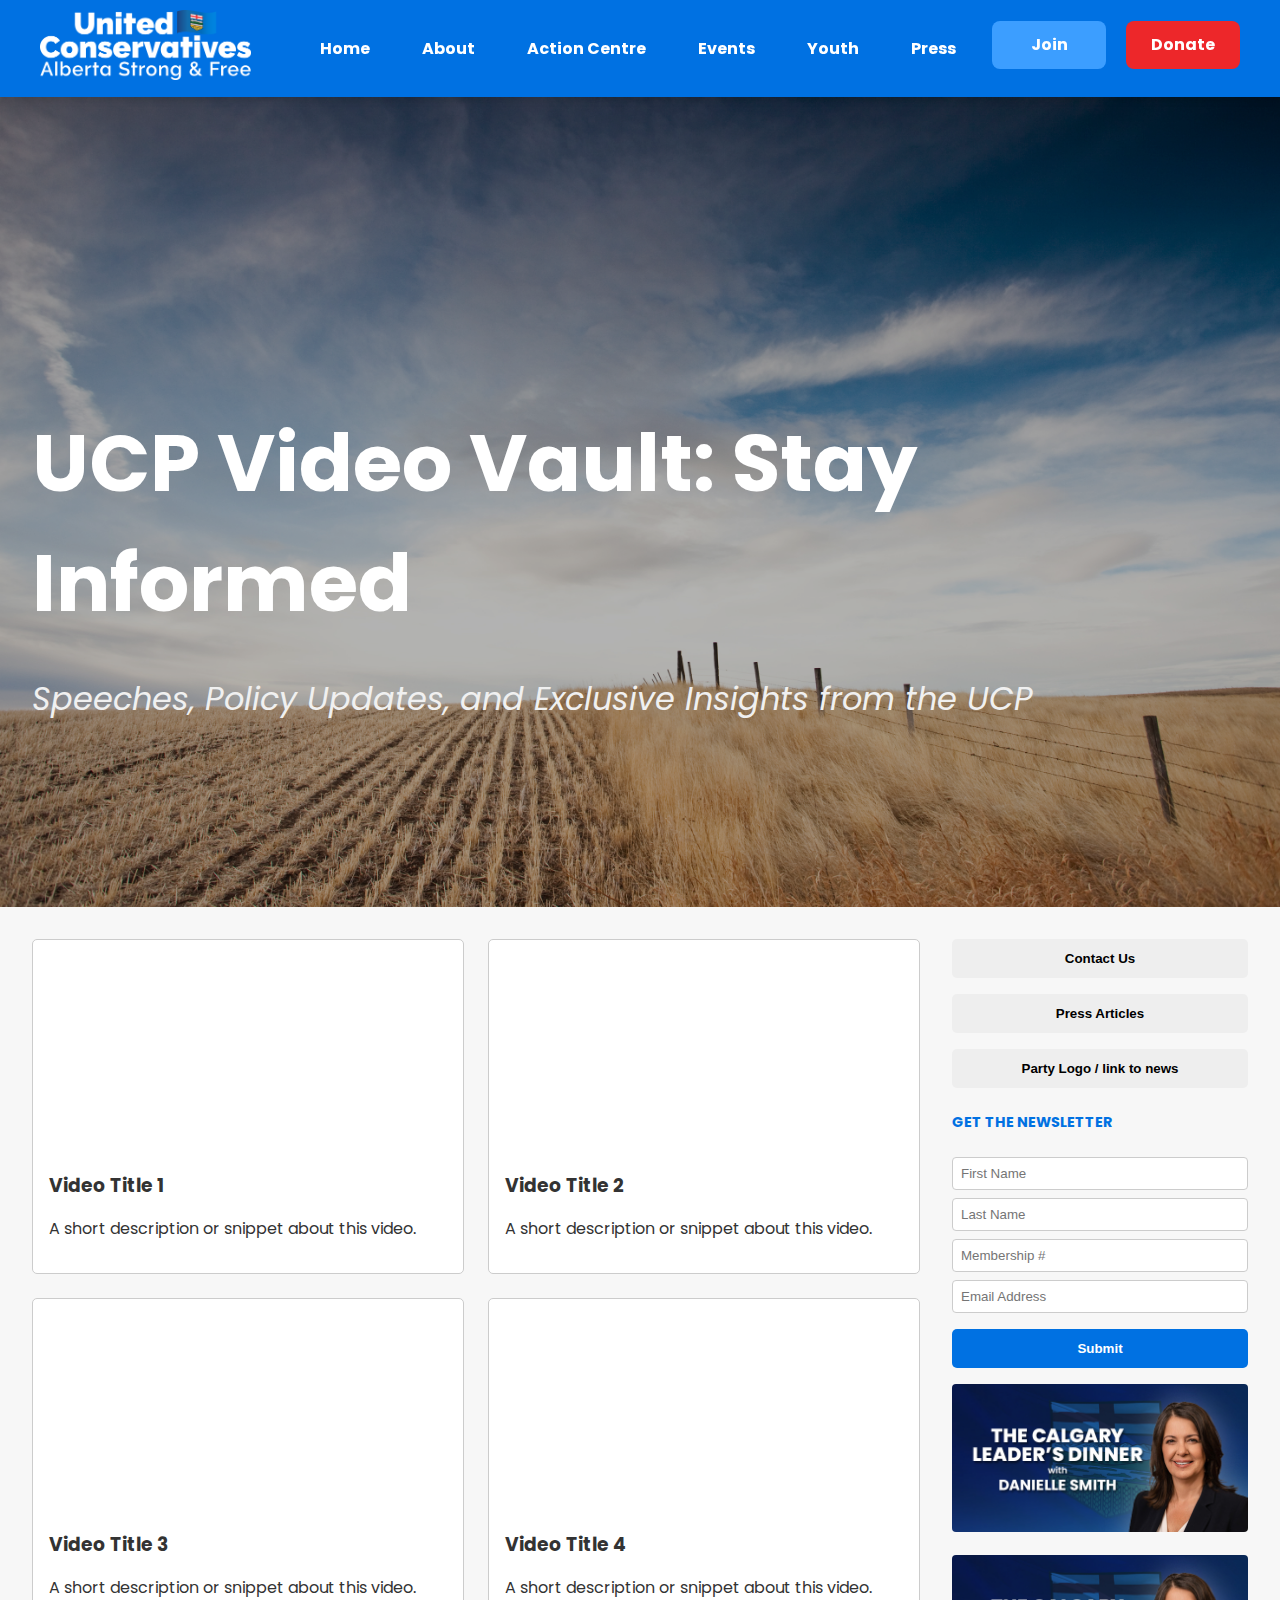
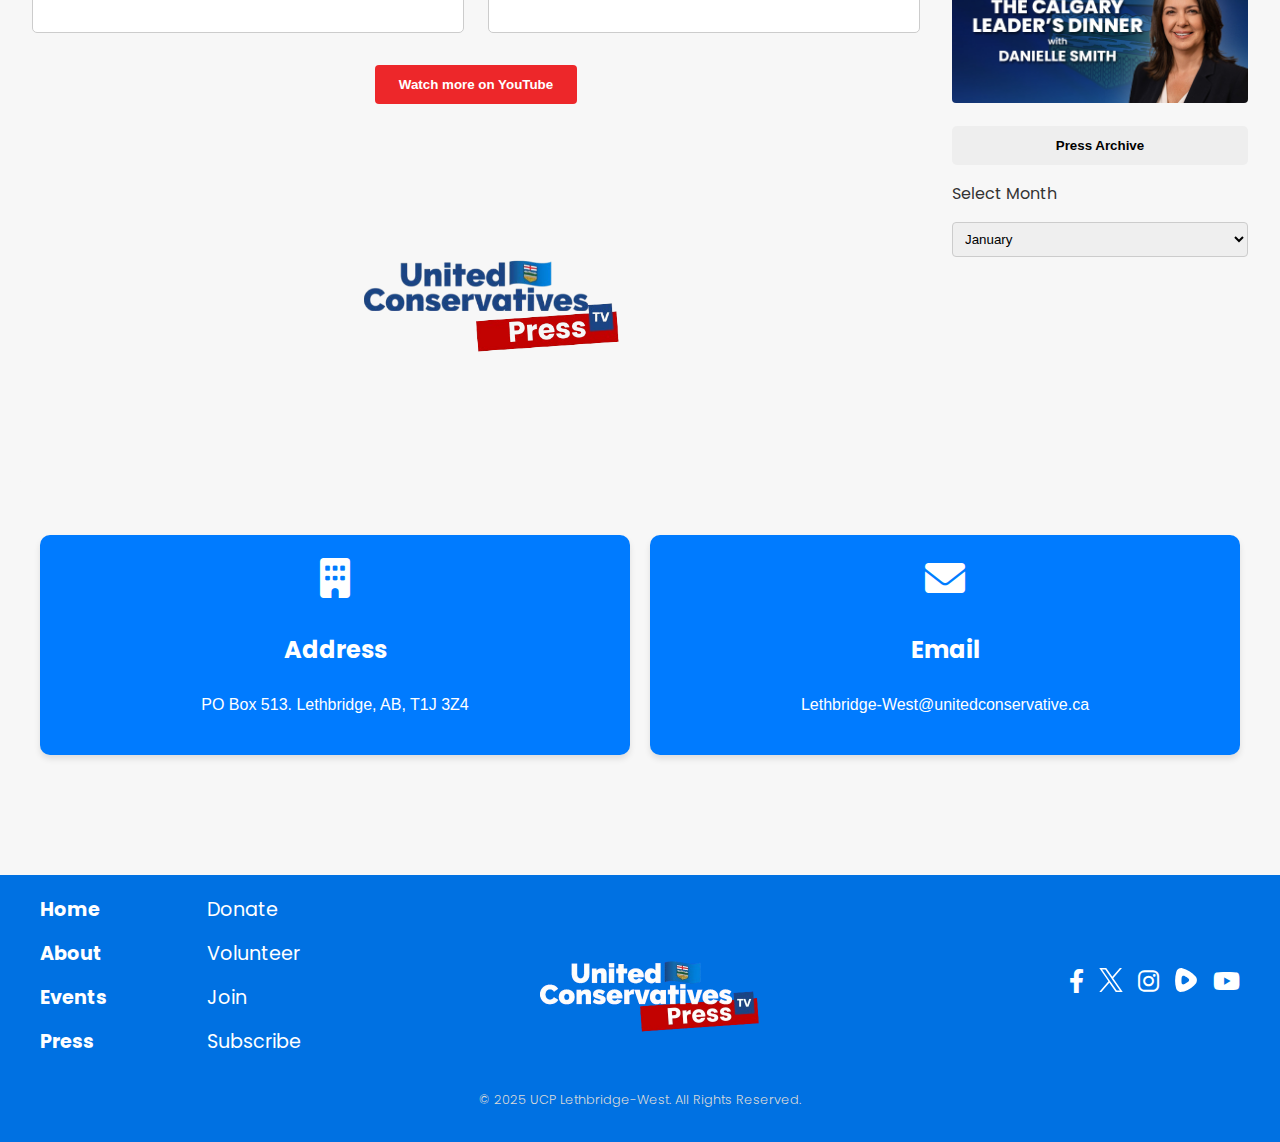
==== commit 0a6695c7: "update (yolo)" ====
--- a/[news_videos].html
+++ b/[news_videos].html
@@ -52,6 +52,7 @@
           </li>
           <li><a href="/events">Events</a></li>
           <!-- Press Dropdown: Articles + Videos -->
+          <li><a href="/youth">Youth</a></li>
           <li>
             <a href="#">Press</a>
             <ul>
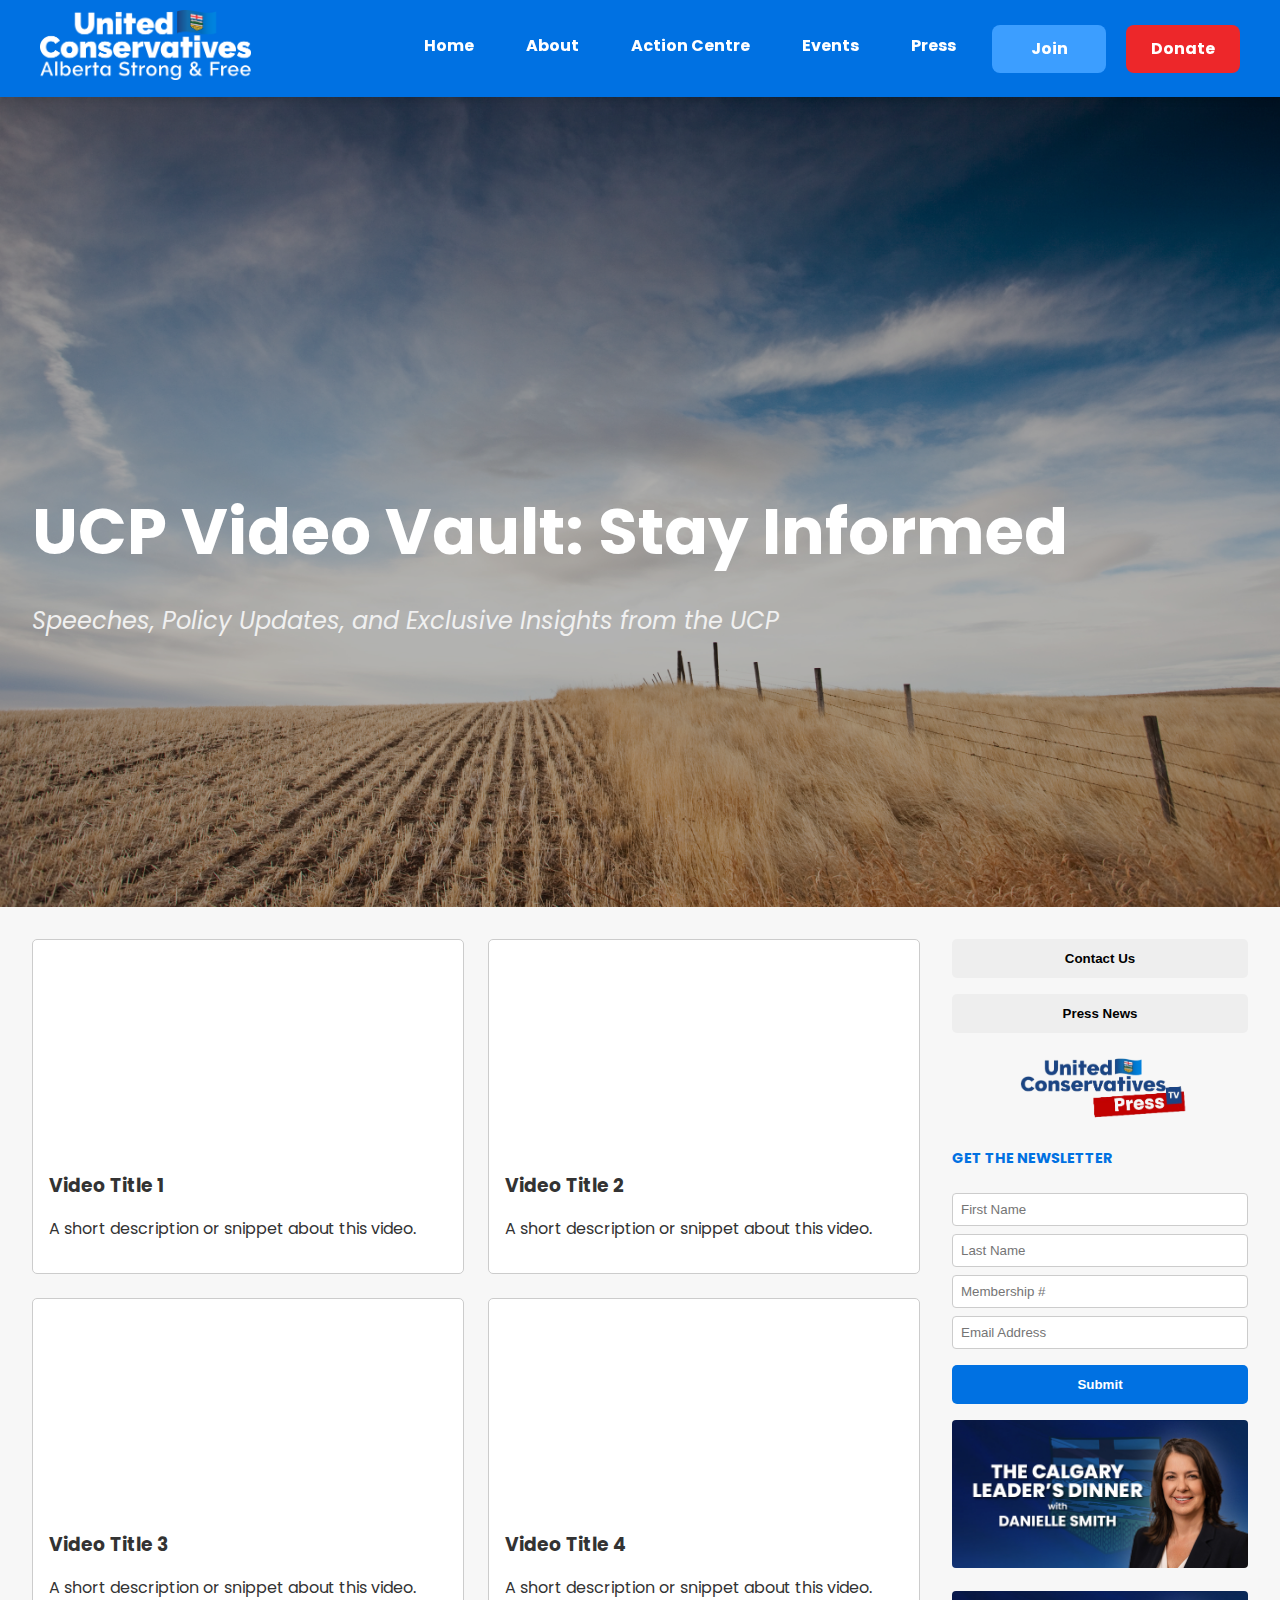
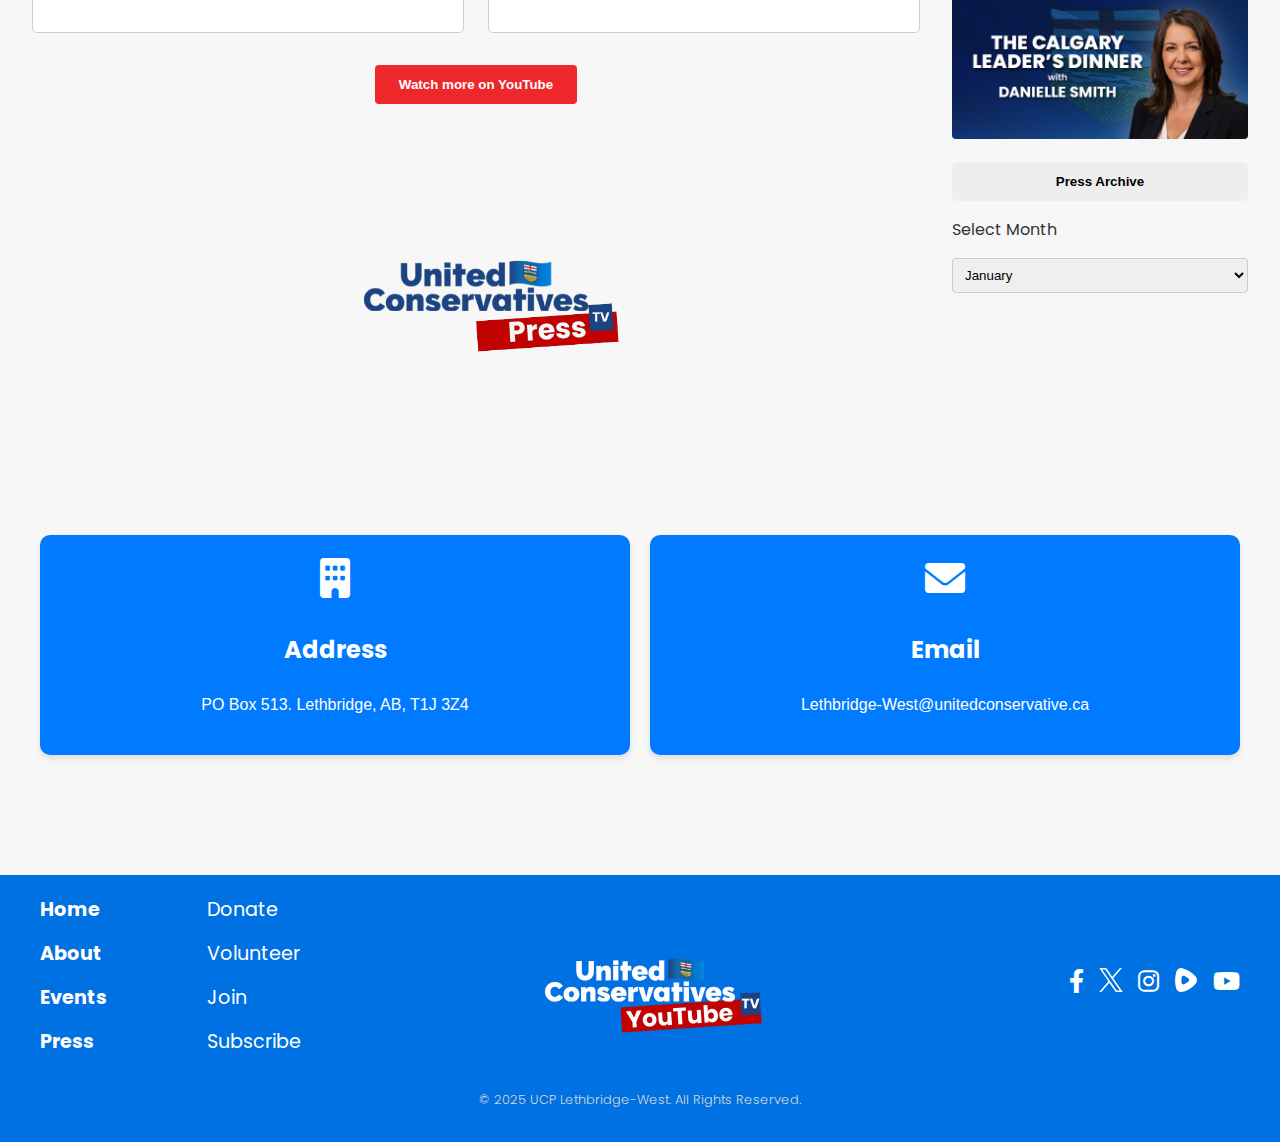
==== commit 11d8b8c8: "update" ====
--- a/[news_videos].html
+++ b/[news_videos].html
@@ -1,26 +1,24 @@
 <!DOCTYPE html>
 <html lang="en">
+
 <head>
   <meta charset="UTF-8" />
-  <meta name="viewport" content="width=device-width, initial-scale=1.0"/>
-  <title>UCP Video Vault: Stay Informed</title>
-
-  <!-- Favicon / Fonts / CSS -->
+  <meta name="viewport" content="width=device-width, initial-scale=1.0" />
+  <title>Video Vault: Stay Informed - UCP Lethbridge-West</title>
   <link rel="icon" href="images/favicon.ico" type="image/ico" />
   <link rel="stylesheet" href="./css/index.css" />
   <link rel="stylesheet" href="./css/news.css" />
   <link rel="stylesheet" href="./css/responsive.css" />
-  <link href="https://fonts.googleapis.com/css2?family=Poppins:wght@700&display=swap" rel="stylesheet"/>
+  <link href="https://fonts.googleapis.com/css2?family=Poppins:wght@700&display=swap" rel="stylesheet" />
   <link rel="stylesheet" href="https://cdnjs.cloudflare.com/ajax/libs/font-awesome/6.0.0-beta3/css/all.min.css">
 </head>
 
 <body>
-  <!-- HEADER / NAVBAR (unchanged) -->
   <header>
     <div class="container">
       <!-- Logo -->
       <div class="logo">
-        <a href="/">
+        <a href="./index.html">
           <img src="images/ucp-logo-reverse-rgb.png" alt="UCP W-L Home Media">
         </a>
       </div>
@@ -31,43 +29,46 @@
       <!-- Desktop Navigation -->
       <nav class="desktop-nav">
         <ul>
-          <li><a href="/">Home</a></li>
+          <li><a href="./index.html">Home</a></li>
           <li>
             <a href="#">About</a>
             <ul>
-              <li><a href="/board-of-directors">Board of Directors</a></li>
-              <li><a href="/governance">Governance</a></li>
+              <li><a href="./board-of-directors.html">Board of Directors</a></li>
+              <li><a href="./governance.html">Governance</a></li>
             </ul>
           </li>
           <li>
             <a href="#">Action Centre</a>
             <ul>
-              <li><a href="https://www.unitedconservative.ca/take-action/donate/ca-donations-lethbridge-west/" target="_blank">Donate</a></li>
+              <li><a href="https://www.unitedconservative.ca/take-action/donate/ca-donations-lethbridge-west/"
+                  target="_blank">Donate</a></li>
               <li><a href="https://www.unitedconservative.ca/take-action/membership/" target="_blank">Join</a></li>
-              <li><a href="https://www.unitedconservative.ca/strongandfreeclub/" target="_blank">Strong and Free Club</a></li>
-              <li><a href="https://www.unitedconservative.ca/membership-check/" target="_blank">Join Check</a></li>
+              <li><a href="https://www.unitedconservative.ca/strongandfreeclub/" target="_blank">Strong
+                  and Free Club</a></li>
+              <li><a href="https://www.unitedconservative.ca/membership-check/" target="_blank">Membership
+                  Check</a></li>
               <li><a href="https://www.unitedconservative.ca/petitions/volunteer/" target="_blank">Volunteer</a></li>
               <li><a href="https://www.unitedconservative.ca/petitions/subscribe/" target="_blank">Subscribe</a></li>
             </ul>
           </li>
-          <li><a href="/events">Events</a></li>
-          <!-- Press Dropdown: Articles + Videos -->
-          <li><a href="/youth">Youth</a></li>
+          <li><a href="./events.html">Events</a></li>
+
           <li>
             <a href="#">Press</a>
             <ul>
-              <li><a href="./news.html">Articles</a></li>
-              <li><a href="/press/videos">Videos</a></li>
+              <li><a href="./news.html">News</a></li>
+              <li><a href="./[news_videos].html">Videos</a></li>
             </ul>
           </li>
-          <!-- Join / Donate Buttons -->
+
           <li>
             <a href="https://www.unitedconservative.ca/take-action/membership/" class="join" target="_blank">
               Join
             </a>
           </li>
           <li>
-            <a href="https://www.unitedconservative.ca/take-action/donate/ca-donations-lethbridge-west/" class="donate" target="_blank">
+            <a href="https://www.unitedconservative.ca/take-action/donate/ca-donations-lethbridge-west/" class="donate"
+              target="_blank">
               Donate
             </a>
           </li>
@@ -76,29 +77,53 @@
 
       <!-- Mobile Navigation -->
       <nav class="mobile-nav">
+        <ul id="main-menu">
+          <li><a href="./index.html">Home</a></li>
+          <li><a href="#" onclick="openSubMenu('about-menu')">About →</a></li>
+          <li><a href="#" onclick="openSubMenu('action-centre-menu')">Action Centre →</a></li>
+          <li><a href="#" onclick="openSubMenu('press-menu')">Press →</a></li>
+          <li><a href="./events.html">Events</a></li>
+          <li><a href="https://www.unitedconservative.ca/take-action/membership/" class="join" target="_blank">Join</a>
+          </li>
+          <li><a href="https://www.unitedconservative.ca/take-action/donate/ca-donations-lethbridge-west/"
+              class="donate" target="_blank">Donate</a></li>
+        </ul>
+      </nav>
+
+      <!-- About Submenu -->
+      <nav class="mobile-submenu" id="about-menu">
+        <button class="back-button" onclick="closeSubMenu('about-menu')">← Back</button>
         <ul>
-          <li><a href="/">Home</a></li>
-          <li><a href="/board-of-directors">Board of Directors</a></li>
-          <li><a href="/governance">Governance</a></li>
-          <li><a href="/news">News</a></li>
-          <li><a href="/events">Events</a></li>
-          <li>
-            <a href="#">Press</a>
-            <ul>
-              <li><a href="/press/articles">Articles</a></li>
-              <li><a href="/press/videos">Videos</a></li>
-            </ul>
-          </li>
-          <li>
-            <a href="https://www.unitedconservative.ca/take-action/membership/" class="join" target="_blank">
-              Join
-            </a>
-          </li>
-          <li>
-            <a href="https://www.unitedconservative.ca/take-action/donate/ca-donations-lethbridge-west/" class="donate" target="_blank">
-              Donate
-            </a>
-          </li>
+          <li><a href="./board-of-directors.html">Board of Directors</a></li>
+          <li><a href="./governance.html">Governance</a></li>
+        </ul>
+      </nav>
+
+      <!-- Action Centre Submenu -->
+      <nav class="mobile-submenu" id="action-centre-menu">
+        <button class="back-button" onclick="closeSubMenu('action-centre-menu')">← Back</button>
+        <ul>
+          <li><a href="https://www.unitedconservative.ca/take-action/donate/ca-donations-lethbridge-west/"
+              target="_blank">Donate</a></li>
+          <li><a href="https://www.unitedconservative.ca/take-action/membership/" target="_blank">Join</a>
+          </li>
+          <li><a href="https://www.unitedconservative.ca/strongandfreeclub/" target="_blank">Strong and Free
+              Club</a></li>
+          <li><a href="https://www.unitedconservative.ca/membership-check/" target="_blank">Membership
+              Check</a></li>
+          <li><a href="https://www.unitedconservative.ca/petitions/volunteer/" target="_blank">Volunteer</a>
+          </li>
+          <li><a href="https://www.unitedconservative.ca/petitions/subscribe/" target="_blank">Subscribe</a>
+          </li>
+        </ul>
+      </nav>
+
+      <!-- Press Submenu -->
+      <nav class="mobile-submenu" id="press-menu">
+        <button class="back-button" onclick="closeSubMenu('press-menu')">← Back</button>
+        <ul>
+          <li><a href="./news.html">News</a></li>
+          <li><a href="./news_videos.html">Videos</a></li>
         </ul>
       </nav>
     </div>
@@ -113,7 +138,6 @@
 
   <!-- 2-COLUMN LAYOUT -->
   <section class="news-container">
-    <!-- LEFT COLUMN: Video Vault -->
     <div class="articles-list">
 
       <!-- 2×2 Grid of Video Cards -->
@@ -121,32 +145,32 @@
         <!-- Video 1 -->
         <div style="background-color: #fff; border: 1px solid #ccc; border-radius: 5px; padding: 1rem;">
           <!-- Replace with your actual YouTube embed code -->
-          <iframe width="100%" height="200" src="https://www.youtube.com/embed/VIDEO_ID_1" 
-                  frameborder="0" allowfullscreen></iframe>
+          <iframe width="100%" height="200" src="https://www.youtube.com/embed/VIDEO_ID_1" frameborder="0"
+            allowfullscreen></iframe>
           <h3 style="margin: 0.5rem 0;">Video Title 1</h3>
           <p>A short description or snippet about this video.</p>
         </div>
 
         <!-- Video 2 -->
         <div style="background-color: #fff; border: 1px solid #ccc; border-radius: 5px; padding: 1rem;">
-          <iframe width="100%" height="200" src="https://www.youtube.com/embed/VIDEO_ID_2"
-                  frameborder="0" allowfullscreen></iframe>
+          <iframe width="100%" height="200" src="https://www.youtube.com/embed/VIDEO_ID_2" frameborder="0"
+            allowfullscreen></iframe>
           <h3 style="margin: 0.5rem 0;">Video Title 2</h3>
           <p>A short description or snippet about this video.</p>
         </div>
 
         <!-- Video 3 -->
         <div style="background-color: #fff; border: 1px solid #ccc; border-radius: 5px; padding: 1rem;">
-          <iframe width="100%" height="200" src="https://www.youtube.com/embed/VIDEO_ID_3"
-                  frameborder="0" allowfullscreen></iframe>
+          <iframe width="100%" height="200" src="https://www.youtube.com/embed/VIDEO_ID_3" frameborder="0"
+            allowfullscreen></iframe>
           <h3 style="margin: 0.5rem 0;">Video Title 3</h3>
           <p>A short description or snippet about this video.</p>
         </div>
 
         <!-- Video 4 -->
         <div style="background-color: #fff; border: 1px solid #ccc; border-radius: 5px; padding: 1rem;">
-          <iframe width="100%" height="200" src="https://www.youtube.com/embed/VIDEO_ID_4"
-                  frameborder="0" allowfullscreen></iframe>
+          <iframe width="100%" height="200" src="https://www.youtube.com/embed/VIDEO_ID_4" frameborder="0"
+            allowfullscreen></iframe>
           <h3 style="margin: 0.5rem 0;">Video Title 4</h3>
           <p>A short description or snippet about this video.</p>
         </div>
@@ -154,7 +178,8 @@
 
       <!-- “Watch more on YouTube” Button + Party Logo -->
       <div style="margin: 2rem 0; text-align: center;">
-        <button style="background-color: #ed272a; color: #fff; padding: 0.75rem 1.5rem; border: none; border-radius: 4px; cursor: pointer; font-weight: bold;">
+        <button
+          style="background-color: #ed272a; color: #fff; padding: 0.75rem 1.5rem; border: none; border-radius: 4px; cursor: pointer; font-weight: bold;">
           Watch more on YouTube
         </button>
       </div>
@@ -167,9 +192,10 @@
     <!-- RIGHT COLUMN: Sidebar (unchanged) -->
     <aside class="news-sidebar">
       <button onclick="scrollToContact()">Contact Us</button>
-      <button>Press Articles</button>
-      <button>Party Logo / link to news</button>
-
+      <button>Press News</button>
+      <a href="news.html">
+        <img src="images/aside-menu-logo.png" alt="Go to news section" class="press-link">
+      </a>
       <h3>Get the Newsletter</h3>
       <form>
         <input type="text" placeholder="First Name" />
@@ -179,10 +205,11 @@
         <button type="submit">Submit</button>
       </form>
 
-      <a href="/press/articles/trending-article-1">
+      <!-- Four placeholders where "I" was in your design -->
+      <a href="{article_name1}.html">
         <img src="./images/CGY-Leaders-Dinner-Event.jpg" alt="Sidebar Image 1" class="sidebar-image" />
       </a>
-      <a href="/press/articles/trending-article-2">
+      <a href="{article_name2}.html">
         <img src="./images/CGY-Leaders-Dinner-Event.jpg" alt="Sidebar Image 2" class="sidebar-image" />
       </a>
       <button>Press Archive</button>
@@ -216,16 +243,13 @@
     <div class="footer-container">
       <div class="footer-links">
         <ul class="bold-links">
-          <li><a href="/">Home</a></li>
-          <li><a href="/board-of-directors">About</a></li>
-          <li><a href="/events">Events</a></li>
-          <li><a href="/press/articles">Press</a></li>
+          <li><a href="index.html">Home</a></li>
+          <li><a href="board-of-directors.html">About</a></li>
+          <li><a href="events.html">Events</a></li>
+          <li><a href="news.html">Press</a></li>
         </ul>
         <ul class="regular-links">
-          <li>
-            <a href="https://www.unitedconservative.ca/take-action/donate/ca-donations-lethbridge-west/">
-              Donate
-            </a>
+          <li><a href="https://www.unitedconservative.ca/take-action/donate/ca-donations-lethbridge-west/">Donate</a>
           </li>
           <li><a href="https://www.unitedconservative.ca/petitions/volunteer/">Volunteer</a></li>
           <li><a href="https://www.unitedconservative.ca/take-action/membership/">Join</a></li>
@@ -234,7 +258,7 @@
       </div>
 
       <div class="footer-logo">
-        <img src="images/Copy_of_Add_a_subheading__4_-removebg-preview.png" alt="Footer Logo" />
+        <img src="images/UCP-YouTube-TV.png" alt="Footer Logo" />
       </div>
 
       <div class="footer-social">
@@ -242,6 +266,7 @@
         <a href="https://www.facebook.com/p/United-Conservative-Party-Lethbridge-West-100068133120762/" target="_blank">
           <i class="fab fa-facebook-f"></i>
         </a>
+
         <!-- X (Twitter) -->
         <a href="https://twitter.com/Alberta_UCP" target="_blank">
           <svg xmlns="http://www.w3.org/2000/svg" class="x-logo" x="0px" y="0px" viewBox="0 0 1200 1227">
@@ -249,10 +274,12 @@
               d="M714.2,519.3L1160.9,0H1055L667.1,450.9L357.3,0H0l468.5,681.8L0,1226.4h105.9l409.6-476.2l327.2,476.2H1200 L714.2,519.3L714.2,519.3z M569.2,687.8l-47.5-67.9L144,79.7h162.6l304.8,436l47.5,67.9l396.2,566.7H892.5L569.2,687.8L569.2,687.8z" />
           </svg>
         </a>
+
         <!-- Instagram -->
         <a href="https://www.instagram.com/ucplethwest/" target="_blank">
           <i class="fab fa-instagram"></i>
         </a>
+
         <!-- Rumble -->
         <a href="https://rumble.com/c/AlbertaUCP" target="_blank">
           <svg xmlns="http://www.w3.org/2000/svg" viewBox="0 0 1441 1583" width="24" height="24">
@@ -261,6 +288,7 @@
             </path>
           </svg>
         </a>
+
         <!-- YouTube -->
         <a href="https://www.youtube.com/@unitedconservatives" target="_blank">
           <i class="fab fa-youtube"></i>
@@ -281,8 +309,8 @@
     </div>
   </footer>
 
-  <!-- Your JS -->
   <script src="script.js"></script>
   <script src="news.js"></script>
 </body>
-</html>
+
+</html>--- a/css/index.css
+++ b/css/index.css
@@ -45,7 +45,7 @@
 }
 
 .desktop-nav {
-    display: flex;
+    display: flex !important;
     align-items: center; /* ensures the nav itself is vertically centered */
     gap: 15px;
     justify-content: flex-end;
@@ -75,7 +75,7 @@
     text-decoration: none;
     color: #fff; /* white text */
     transition: background-color 0.3s ease;
-    min-height: 40px; /* ensures a consistent height */
+    min-height: 20px; /* ensures a consistent height */
 }
 
 /* Dropdowns if you have them */
@@ -87,7 +87,7 @@
     background-color: #0056b3;
     padding: 10px 0;
     border-radius: 5px;
-    min-width: 180px;
+    min-width: 60px;
 }
 .desktop-nav ul li:hover > ul {
     display: block;
@@ -139,12 +139,12 @@
     background-color: #b8001c;
 }
 
-/* If you want the rest of the nav items also aligned: */
+/* Ensure navbar items are uniform without affecting submenus */
 .desktop-nav ul li a:not(.join):not(.donate) {
-    /* same height, but no forced width */
-    min-height: 40px;
-    padding: 8px 16px;
-    line-height: 1;
+    height: auto;
+    display: flex;
+    align-items: center;
+    line-height: normal;
 }
 
 .hero {
--- a/css/news.css
+++ b/css/news.css
@@ -1,7 +1,7 @@
 /* --------------------------------------
    HERO SECTION
    -------------------------------------- */
-   .news-hero {
+.news-hero {
     position: relative;
     height: 90vh; /* bigger hero for a larger background image */
     background: url("../images/Great Plains in Alberta Canada stock photo.jpg")
@@ -27,11 +27,11 @@
     z-index: 2;
 }
 .news-hero h1 {
-    font-size: 5rem;
+    font-size: 4rem;
     margin-bottom: 1rem;
 }
 .news-hero .tagline {
-    font-size: 2rem;
+    font-size: 1.5rem;
     font-style: italic;
     color: #f0f0f0;
 }
@@ -52,6 +52,13 @@
     display: flex;
     flex-direction: column;
     gap: 1rem;
+}
+
+.press-link {
+    display: block;
+    max-width: 180px;
+    height: auto;
+    margin: 0 auto;
 }
 
 /* --------------------------------------
@@ -76,6 +83,15 @@
 .article-content {
     flex: 1;
 }
+
+.article-date {
+    color: inherit;
+    margin-left: 8px;
+    font-weight: normal;
+    text-transform: none;
+    font-size: 0.9rem;
+}
+
 .category {
     font-size: 0.9rem;
     font-weight: bold;
@@ -83,18 +99,23 @@
     margin-bottom: 0.3rem;
     color: #0320a5;
 }
+
 .health {
     color: #3b82f6;
 }
+
 .economy {
     color: #ef4444;
 }
+
 .general {
     color: #10b981;
 }
+
 .social {
     color: #9333ea;
 }
+
 .article-title {
     font-size: 1.2rem;
     font-weight: 700;
--- a/css/responsive.css
+++ b/css/responsive.css
@@ -1,5 +1,6 @@
 @media (min-width: 1025px) {
-    .mobile-nav {
+    .mobile-nav,
+    .mobile-submenu {
         display: none !important;
     }
 }
@@ -12,7 +13,7 @@
     .menu-button {
         display: block;
         width: 100%;
-        background-color: #0320A5;
+        background-color: #0071e2;
         color: white;
         padding: 10px;
         font-size: 1.2rem;
@@ -31,7 +32,7 @@
         opacity: 0;
         pointer-events: none;
         transition: transform 0.3s ease, opacity 0.3s ease;
-        background-color: #0320A5;
+        background-color: #0056b3;
         z-index: 1000;
         text-align: center;
         padding: 10px 0;
@@ -56,8 +57,74 @@
         text-decoration: none;
     }
 
+    /* General styling for mobile navigation & submenus */
+    .mobile-nav,
+    .mobile-submenu {
+        display: flex;
+        flex-direction: column;
+        position: absolute;
+        top: 60px;
+        left: 50%;
+        width: 90%;
+        transform: translateX(-50%) translateY(-20px);
+        opacity: 0;
+        pointer-events: none;
+        transition: transform 0.3s ease, opacity 0.3s ease;
+        background-color: #0056b3;
+        z-index: 1000;
+        text-align: center;
+        padding: 10px 0;
+        border-radius: 10px; /* Optional: Matches a rounded look */
+    }
+
+    /* Show when activated */
+    .mobile-nav.show,
+    .mobile-submenu.show {
+        opacity: 1;
+        pointer-events: auto;
+        transform: translateX(-50%) translateY(0);
+    }
+
+    /* Style the back button */
+    .back-button {
+        background: none;
+        border: none;
+        color: white;
+        font-size: 1.2rem;
+        padding: 10px;
+        cursor: pointer;
+        text-align: left;
+        width: 100%;
+        display: block;
+    }
+
+    .back-button:hover {
+        background: rgba(255, 255, 255, 0.2);
+    }
+
+    /* Style for submenu list */
+    .mobile-submenu ul {
+        list-style: none;
+        padding: 0;
+        margin: 0;
+    }
+
+    .mobile-submenu ul li {
+        padding: 12px;
+    }
+
+    .mobile-submenu ul li a {
+        color: white;
+        text-decoration: none;
+        font-size: 1.2rem;
+    }
+
+    .mobile-submenu ul li a:hover {
+        text-decoration: underline;
+    }
+
     .mobile-nav ul li a.join {
-        background-color: #007bff;
+        background-color: #3c9eff;
         color: #fff;
         border-radius: 8px;
         font-size: 1.15rem;
@@ -163,7 +230,7 @@
         align-items: center;
         gap: 20px;
     }
-    
+
     .contact-card {
         width: 90%;
         margin: 0 auto;
@@ -266,4 +333,4 @@
     .news-columns {
         grid-template-columns: 1fr;
     }
-}+}
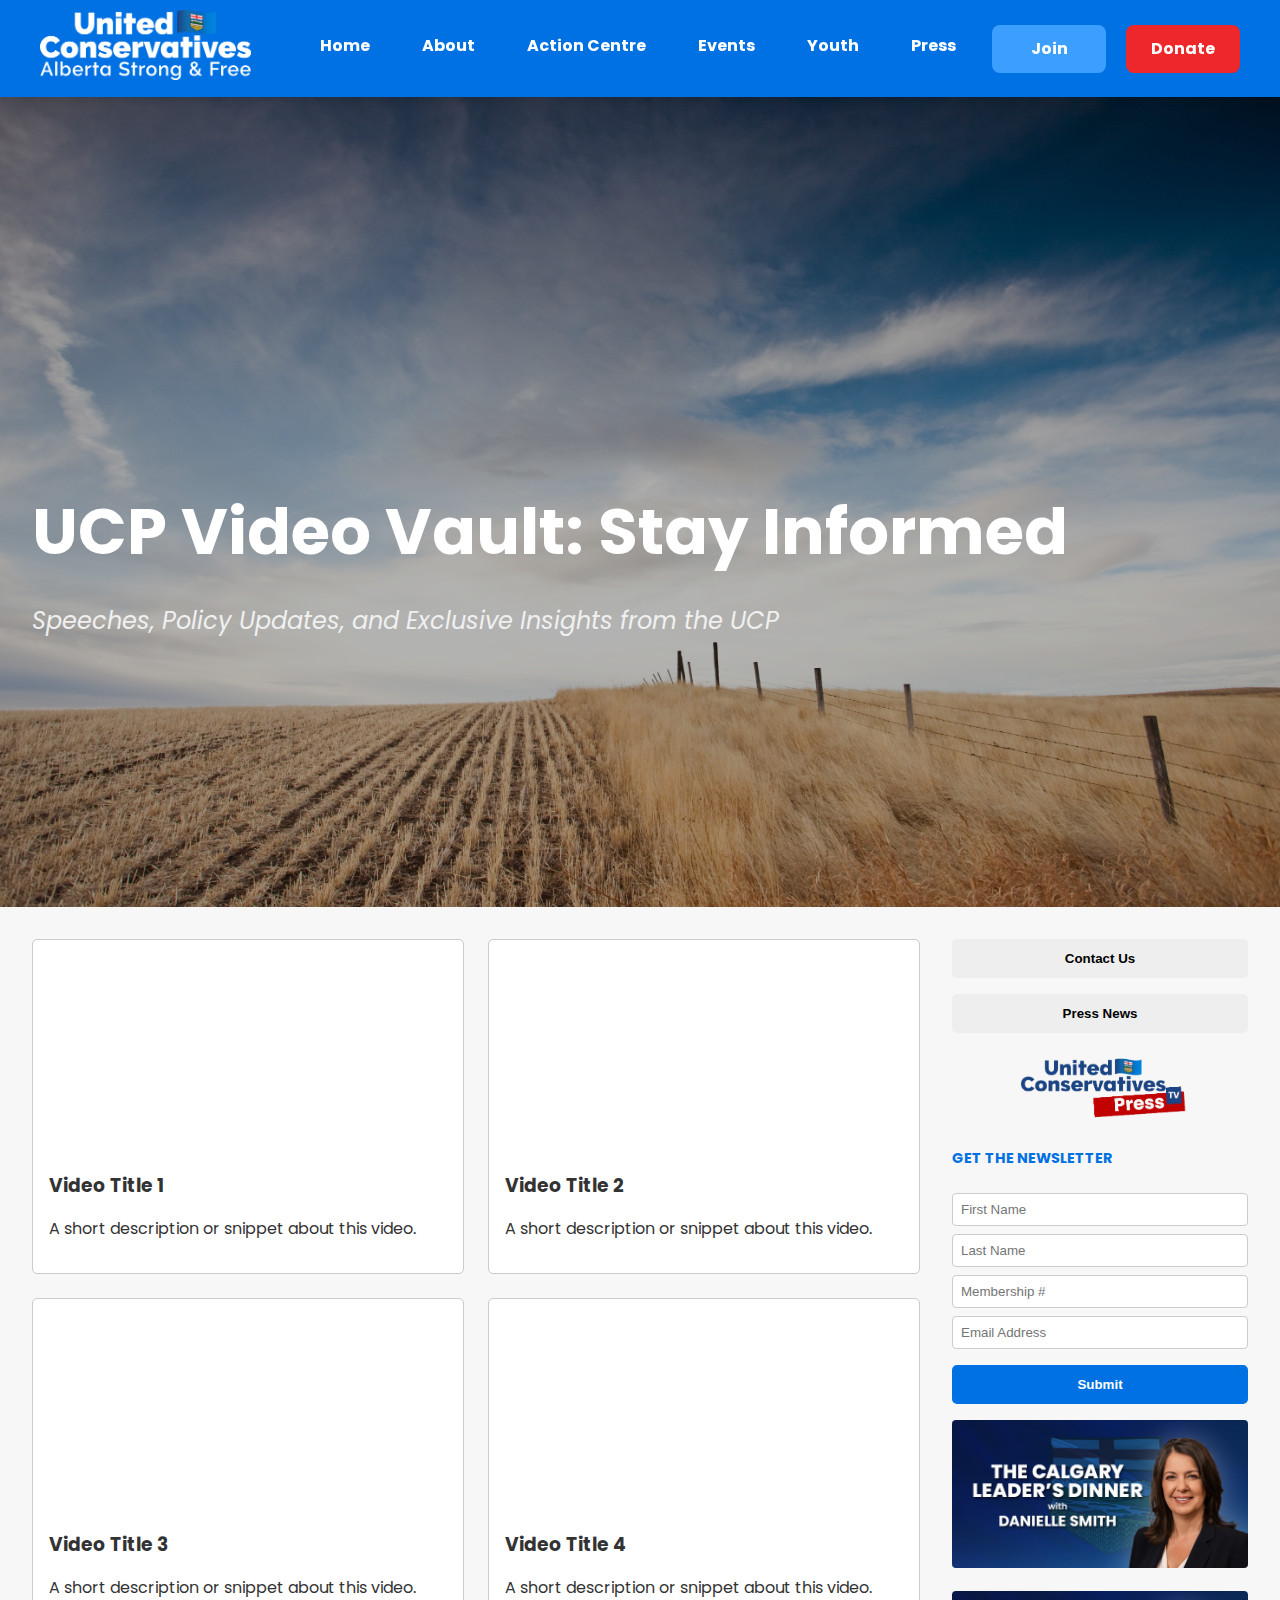
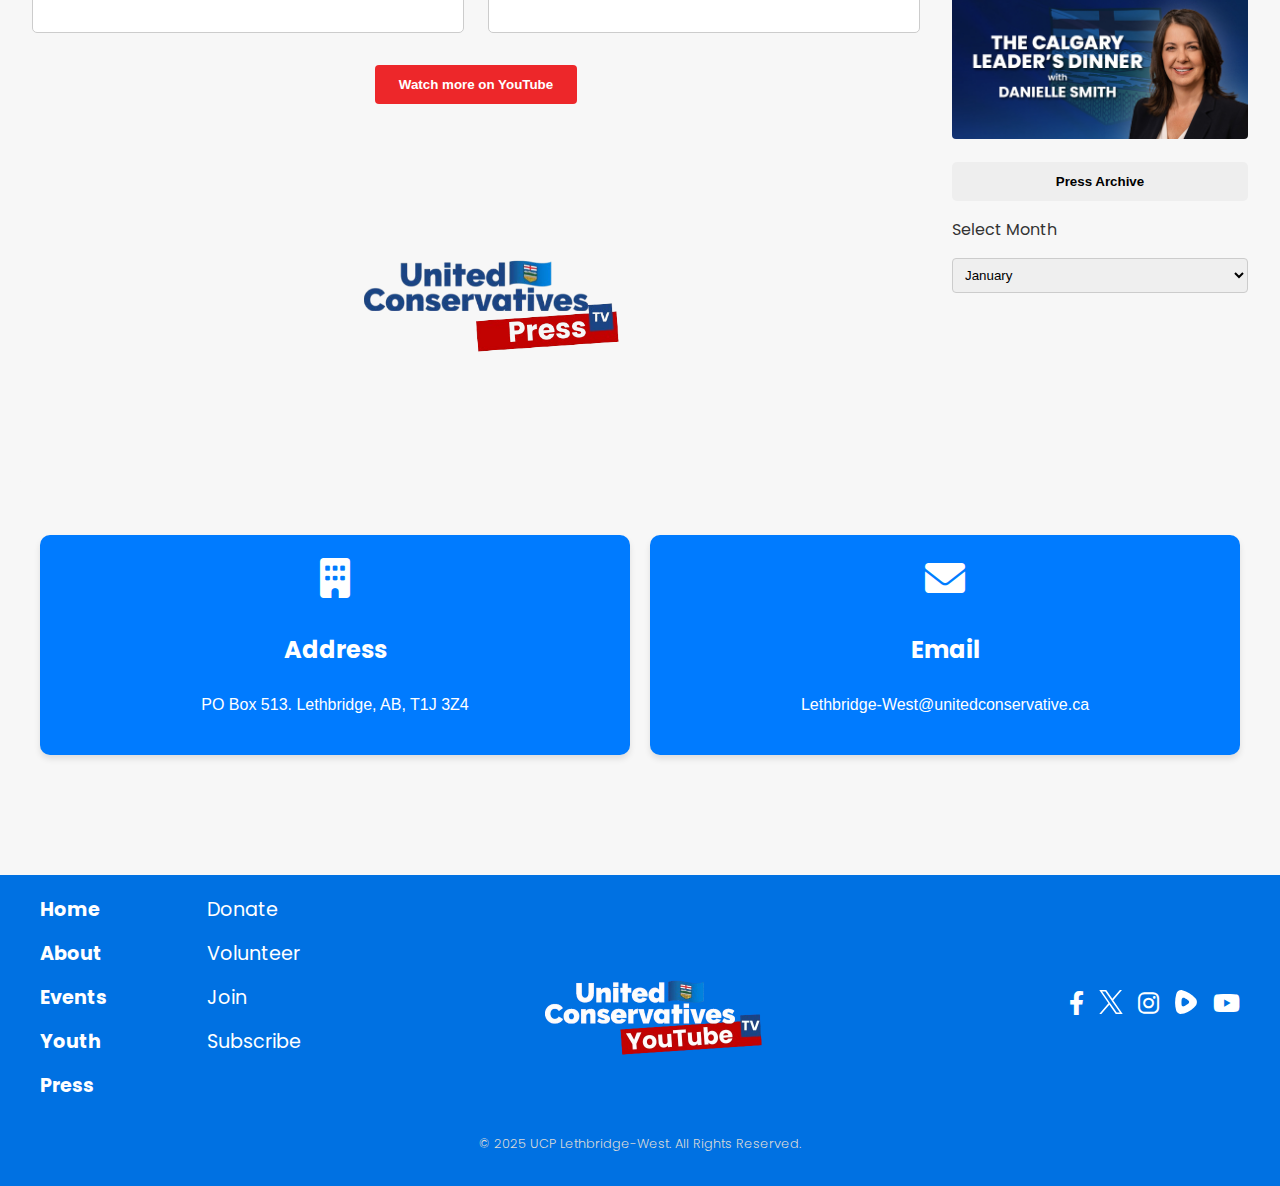
==== commit bb5889c8: "update" ====
--- a/[news_videos].html
+++ b/[news_videos].html
@@ -35,6 +35,7 @@
             <ul>
               <li><a href="./board-of-directors.html">Board of Directors</a></li>
               <li><a href="./governance.html">Governance</a></li>
+              <li><a href="./united-conservative-party.html">United Conservative Party</a></li>
             </ul>
           </li>
           <li>
@@ -52,7 +53,7 @@
             </ul>
           </li>
           <li><a href="./events.html">Events</a></li>
-
+          <li><a href="./youth.html">Youth</a></li>
           <li>
             <a href="#">Press</a>
             <ul>
@@ -81,8 +82,9 @@
           <li><a href="./index.html">Home</a></li>
           <li><a href="#" onclick="openSubMenu('about-menu')">About →</a></li>
           <li><a href="#" onclick="openSubMenu('action-centre-menu')">Action Centre →</a></li>
+          <li><a href="./events.html">Events</a></li>
+          <li><a href="./youth.html">Youth</a></li>
           <li><a href="#" onclick="openSubMenu('press-menu')">Press →</a></li>
-          <li><a href="./events.html">Events</a></li>
           <li><a href="https://www.unitedconservative.ca/take-action/membership/" class="join" target="_blank">Join</a>
           </li>
           <li><a href="https://www.unitedconservative.ca/take-action/donate/ca-donations-lethbridge-west/"
@@ -246,6 +248,7 @@
           <li><a href="index.html">Home</a></li>
           <li><a href="board-of-directors.html">About</a></li>
           <li><a href="events.html">Events</a></li>
+          <li><a href="./youth.html">Youth</a></li>
           <li><a href="news.html">Press</a></li>
         </ul>
         <ul class="regular-links">
--- a/css/responsive.css
+++ b/css/responsive.css
@@ -315,6 +315,54 @@
         width: 24px;
         height: 24px;
     }
+
+    /* Hero adjustments */
+    .youth-hero {
+        height: auto;
+        padding: 40px 20px;
+        background-position: center;
+        background-size: cover;
+    }
+    .youth-hero .hero-content {
+        max-width: 90%;
+    }
+    .youth-hero h1 {
+        font-size: 2.5rem;
+    }
+    .youth-hero .tagline {
+        font-size: 1.5rem;
+    }
+    .youth-hero .subtext {
+        font-size: 1.2rem;
+    }
+
+    /* Sign-up form stack */
+    .signup-section .form-row {
+        flex-direction: column;
+        align-items: stretch;
+    }
+    .signup-section .form-row input,
+    .signup-section .form-row button {
+        flex: none;
+        width: 100%;
+        margin: 5px 0;
+    }
+
+    /* Social grid: reduce to 2 columns on smaller screens */
+    .social-grid {
+        grid-template-columns: repeat(2, 1fr);
+    }
+
+    /* Kids + Potential box => stack */
+    .kids-potential-box {
+        flex-direction: column;
+        padding: 20px;
+    }
+    .kids-col,
+    .potential-col {
+        width: 100%;
+        margin-bottom: 20px;
+    }
 }
 
 @media (max-width: 480px) {
@@ -327,6 +375,9 @@
     .youtube-iframe {
         height: 250px;
     }
+    .social-grid {
+        grid-template-columns: 1fr;
+    }
 }
 
 @media (max-width: 768px) {
